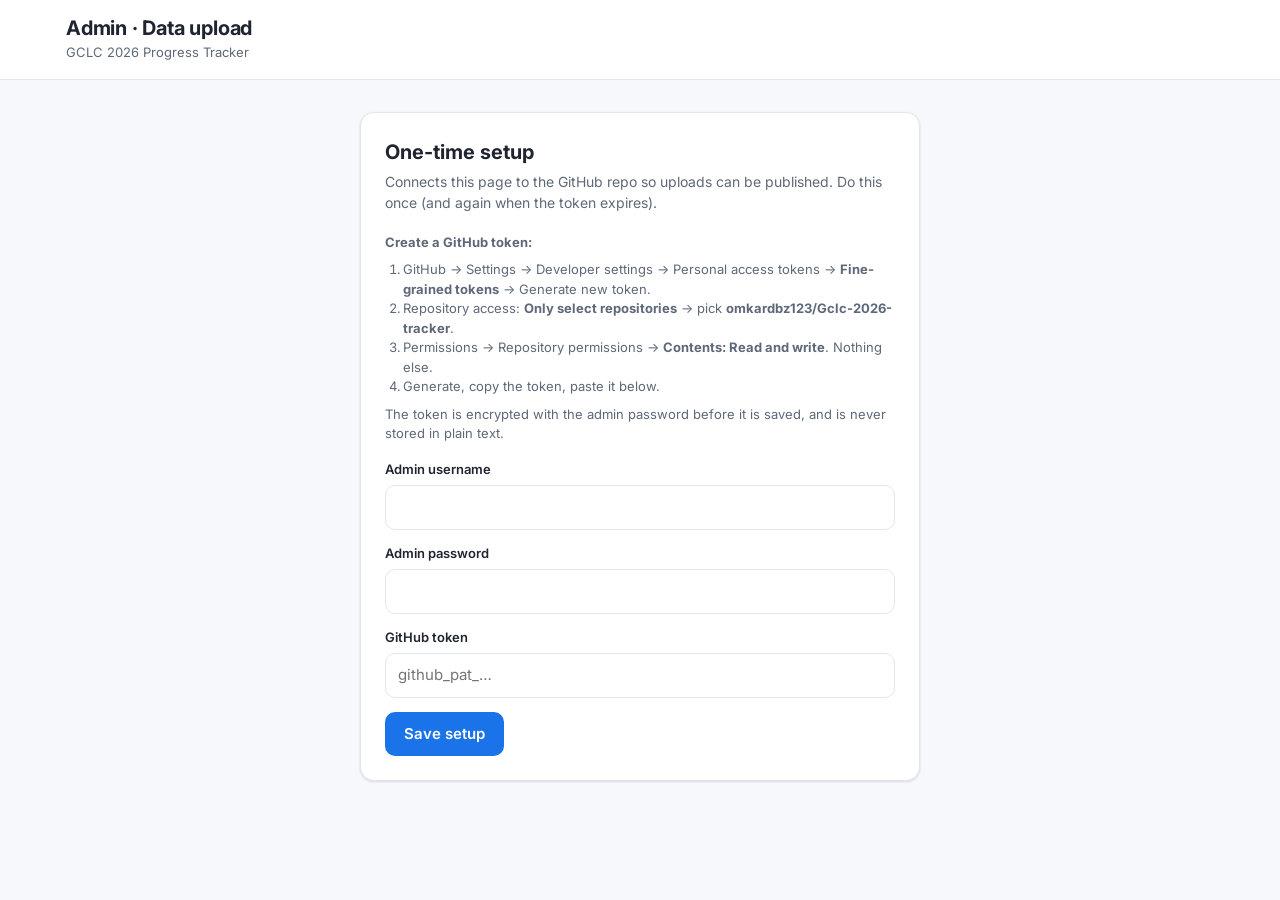
==== admin/index.html @ 025a4dfa "GCLC 2026 progress tracker: public leaderboard and admin CSV upload Co-Authored-By: Claude Opus 5.5 " ====
<!doctype html>
<html lang="en">
<head>
  <meta charset="utf-8">
  <meta name="viewport" content="width=device-width, initial-scale=1">
  <meta name="robots" content="noindex, nofollow">
  <title>GCLC Admin</title>
  <link rel="preconnect" href="https://fonts.googleapis.com">
  <link href="https://fonts.googleapis.com/css2?family=Inter:wght@400;500;600;700&display=swap" rel="stylesheet">
  <link rel="stylesheet" href="../styles.css">
  <style>
    .panel { max-width: 560px; margin: 32px auto; background: var(--surface); border: 1px solid var(--line); border-radius: var(--radius); box-shadow: var(--shadow); padding: 24px; }
    .panel.wide { max-width: 960px; }
    .panel h2 { margin: 0 0 4px; font-size: 20px; }
    .panel .lead { margin: 0 0 20px; color: var(--muted); font-size: 14px; }
    .msg { padding: 10px 12px; border-radius: 10px; font-size: 14px; margin: 12px 0; }
    .msg.err { background: var(--bad-soft); color: var(--bad); }
    .msg.ok { background: var(--good-soft); color: var(--good); }
    .msg.info { background: var(--accent-soft); color: var(--accent); }
    .msg.warn { background: var(--warn-soft); color: var(--warn); }
    .drop { border: 2px dashed var(--line); border-radius: var(--radius); padding: 28px 16px; text-align: center; color: var(--muted); cursor: pointer; transition: border-color .15s, background .15s; }
    .drop.over, .drop:hover { border-color: var(--accent); background: var(--accent-soft); }
    .drop strong { color: var(--text); display: block; font-size: 16px; margin-bottom: 4px; }
    .files { list-style: none; padding: 0; margin: 14px 0 0; }
    .files li { display: flex; justify-content: space-between; gap: 10px; padding: 8px 0; border-bottom: 1px solid var(--line); font-size: 14px; }
    .files li:last-child { border-bottom: 0; }
    .files .bad { color: var(--bad); }
    .summary { display: grid; grid-template-columns: repeat(3, 1fr); gap: 10px; margin: 16px 0; }
    .summary .stat { padding: 10px 12px; box-shadow: none; }
    .summary .stat .v { font-size: 20px; }
    .row { display: flex; gap: 10px; align-items: center; flex-wrap: wrap; }
    .spacer { flex: 1; }
    .preview { margin-top: 12px; }
    .preview td, .preview th { font-size: 13px; padding: 7px 10px; }
    .preview th { cursor: default; }
    .help { font-size: 13px; color: var(--muted); }
    .help ol { padding-left: 18px; margin: 8px 0; }
    .linkbtn { background: none; border: 0; color: var(--accent); font: inherit; cursor: pointer; padding: 0; font-size: 13px; }
    @media (max-width: 600px) { .summary { grid-template-columns: 1fr 1fr; } .panel { margin: 16px auto; padding: 18px; } }
  </style>
</head>
<body>
  <header class="top">
    <div class="wrap">
      <img class="logo" src="../assets/logo.png" alt="GDG on Campus logo" onerror="this.hidden=true">
      <div class="brand"><h1>Admin · Data upload</h1><p id="subtitle"></p></div>
    </div>
  </header>

  <main class="wrap">
    <!-- Login -->
    <section class="panel" id="login" hidden>
      <h2>Sign in</h2>
      <p class="lead">Organizers only.</p>
      <form id="login-form" autocomplete="on">
        <label class="field"><span>Username</span><input type="text" id="l-user" autocomplete="username" required></label>
        <label class="field"><span>Password</span><input type="password" id="l-pass" autocomplete="current-password" required></label>
        <div id="login-msg"></div>
        <div class="row"><button class="btn" type="submit" id="l-btn">Sign in</button><span class="spacer"></span><button type="button" class="linkbtn" id="to-setup">Reset login / token</button></div>
      </form>
    </section>

    <!-- One-time setup -->
    <section class="panel" id="setup" hidden>
      <h2>One-time setup</h2>
      <p class="lead">Connects this page to the GitHub repo so uploads can be published. Do this once (and again when the token expires).</p>
      <div class="help">
        <strong>Create a GitHub token:</strong>
        <ol>
          <li>GitHub → Settings → Developer settings → Personal access tokens → <b>Fine-grained tokens</b> → Generate new token.</li>
          <li>Repository access: <b>Only select repositories</b> → pick <b id="repo-name"></b>.</li>
          <li>Permissions → Repository permissions → <b>Contents: Read and write</b>. Nothing else.</li>
          <li>Generate, copy the token, paste it below.</li>
        </ol>
        The token is encrypted with the admin password before it is saved, and is never stored in plain text.
      </div>
      <form id="setup-form" style="margin-top:16px">
        <label class="field"><span>Admin username</span><input type="text" id="s-user" required></label>
        <label class="field"><span>Admin password</span><input type="password" id="s-pass" autocomplete="new-password" required></label>
        <label class="field"><span>GitHub token</span><input type="password" id="s-token" autocomplete="off" placeholder="github_pat_…" required></label>
        <div id="setup-msg"></div>
        <div class="row"><button class="btn" type="submit" id="s-btn">Save setup</button><span class="spacer"></span><button type="button" class="linkbtn" id="to-login" hidden>Back to sign in</button></div>
      </form>
    </section>

    <!-- Upload -->
    <section class="panel wide" id="upload" hidden>
      <div class="row" style="margin-bottom:6px">
        <h2 style="margin:0">Upload today's CSV</h2><span class="spacer"></span>
        <a class="linkbtn" href="../" target="_blank" rel="noopener">View site ↗</a>
        <button class="btn secondary" id="logout" type="button">Sign out</button>
      </div>
      <p class="lead" id="current">Checking published data…</p>

      <input type="file" id="file" accept=".csv,text/csv" multiple hidden>
      <div class="drop" id="drop" tabindex="0" role="button">
        <strong>Drop CSV file(s) here or tap to choose</strong>
        Uploading several files at once merges them. The same participant is never counted twice.
      </div>
      <ul class="files" id="files"></ul>

      <div id="result" hidden>
        <div class="summary">
          <div class="stat"><div class="k">Participants</div><div class="v" id="r-rows">0</div></div>
          <div class="stat"><div class="k">Duplicates merged</div><div class="v" id="r-dups">0</div></div>
          <div class="stat"><div class="k">Columns</div><div class="v" id="r-cols">0</div></div>
        </div>
        <div id="r-notes"></div>
        <div class="card preview"><div class="scroller"><table><thead><tr id="p-head"></tr></thead><tbody id="p-body"></tbody></table></div></div>
        <div class="row" style="margin-top:16px">
          <button class="btn" id="publish" type="button">Publish to site</button>
          <button class="btn secondary" id="clear" type="button">Clear</button>
        </div>
      </div>
      <div id="pub-msg"></div>
    </section>
  </main>

  <script src="https://cdnjs.cloudflare.com/ajax/libs/PapaParse/5.4.1/papaparse.min.js"></script>
  <script src="../js/config.js"></script>
  <script src="../js/csv-core.js"></script>
  <script src="admin.js"></script>
</body>
</html>
---- styles.css ----
:root {
  --bg: #f6f8fb;
  --surface: #ffffff;
  --surface-2: #f1f4f9;
  --text: #1f2430;
  --muted: #5f6878;
  --line: #e2e7ef;
  --accent: #1a73e8;
  --accent-soft: #e8f0fe;
  --good: #188038;
  --good-soft: #e6f4ea;
  --warn: #b06000;
  --warn-soft: #fef7e0;
  --bad: #c5221f;
  --bad-soft: #fce8e6;
  --gold: #f2b600;
  --shadow: 0 1px 2px rgba(16, 24, 40, .06), 0 1px 3px rgba(16, 24, 40, .08);
  --radius: 14px;
  color-scheme: light;
}
@media (prefers-color-scheme: dark) {
  :root:not([data-theme="light"]) {
    --bg: #0f1218; --surface: #171b23; --surface-2: #1e232d; --text: #e8eaf0; --muted: #9aa3b2;
    --line: #2a303c; --accent: #8ab4f8; --accent-soft: #1c2b44; --good: #81c995; --good-soft: #17301f;
    --warn: #fdd663; --warn-soft: #3a3018; --bad: #f28b82; --bad-soft: #3b1d1b;
    --shadow: 0 1px 2px rgba(0,0,0,.4); color-scheme: dark;
  }
}
:root[data-theme="dark"] {
  --bg: #0f1218; --surface: #171b23; --surface-2: #1e232d; --text: #e8eaf0; --muted: #9aa3b2;
  --line: #2a303c; --accent: #8ab4f8; --accent-soft: #1c2b44; --good: #81c995; --good-soft: #17301f;
  --warn: #fdd663; --warn-soft: #3a3018; --bad: #f28b82; --bad-soft: #3b1d1b;
  --shadow: 0 1px 2px rgba(0,0,0,.4); color-scheme: dark;
}

* { box-sizing: border-box; }
html, body { margin: 0; }
body {
  background: var(--bg);
  color: var(--text);
  font: 15px/1.5 "Inter", system-ui, -apple-system, "Segoe UI", Roboto, sans-serif;
  -webkit-font-smoothing: antialiased;
}
a { color: var(--accent); }
.wrap { max-width: 1180px; margin: 0 auto; padding: 0 16px; }

/* Header */
.top { background: var(--surface); border-bottom: 1px solid var(--line); }
.top .wrap { display: flex; align-items: center; gap: 14px; padding-top: 16px; padding-bottom: 16px; }
.logo { height: 40px; width: auto; display: block; }
.logo[hidden] { display: none; }
.brand h1 { font-size: 20px; line-height: 1.25; margin: 0; font-weight: 700; letter-spacing: -.01em; }
.brand p { margin: 2px 0 0; color: var(--muted); font-size: 13px; }

/* Stats */
.stats { display: grid; grid-template-columns: repeat(4, 1fr); gap: 12px; margin: 20px 0 16px; }
.stat { background: var(--surface); border: 1px solid var(--line); border-radius: var(--radius); padding: 14px 16px; box-shadow: var(--shadow); }
.stat .k { color: var(--muted); font-size: 12px; text-transform: uppercase; letter-spacing: .04em; font-weight: 600; }
.stat .v { font-size: 26px; font-weight: 700; margin-top: 2px; font-variant-numeric: tabular-nums; }
.stat .v.small { font-size: 16px; font-weight: 600; margin-top: 8px; }

.notice { background: var(--warn-soft); color: var(--warn); border-radius: 10px; padding: 10px 14px; font-size: 14px; margin-bottom: 12px; }
.notice[hidden] { display: none; }

/* Toolbar */
.toolbar { display: flex; gap: 10px; align-items: center; margin-bottom: 12px; flex-wrap: wrap; }
.search { flex: 1 1 260px; position: relative; }
.search input {
  width: 100%; padding: 11px 14px 11px 38px; border-radius: 10px; border: 1px solid var(--line);
  background: var(--surface); color: var(--text); font: inherit; outline: none;
}
.search input:focus { border-color: var(--accent); box-shadow: 0 0 0 3px var(--accent-soft); }
.search svg { position: absolute; left: 12px; top: 50%; transform: translateY(-50%); color: var(--muted); }
.count { color: var(--muted); font-size: 13px; }

/* Table */
.card { background: var(--surface); border: 1px solid var(--line); border-radius: var(--radius); box-shadow: var(--shadow); overflow: hidden; }
.scroller { overflow-x: auto; -webkit-overflow-scrolling: touch; }
table { border-collapse: collapse; width: 100%; font-size: 14px; }
thead th {
  position: sticky; top: 0; background: var(--surface-2); text-align: left; font-weight: 600;
  font-size: 12px; text-transform: uppercase; letter-spacing: .03em; color: var(--muted);
  padding: 10px 12px; border-bottom: 1px solid var(--line); white-space: nowrap; cursor: pointer; user-select: none;
}
thead th:hover { color: var(--text); }
thead th .arrow { opacity: .35; margin-left: 4px; }
thead th.sorted .arrow { opacity: 1; color: var(--accent); }
tbody td { padding: 10px 12px; border-bottom: 1px solid var(--line); vertical-align: top; }
tbody tr:last-child td { border-bottom: 0; }
tbody tr:hover { background: var(--surface-2); }
td.num, th.num { text-align: right; font-variant-numeric: tabular-nums; }
td.rank { color: var(--muted); font-variant-numeric: tabular-nums; width: 44px; }
td.rank.top { font-weight: 700; color: var(--text); }
td.rank .medal { display: inline-block; width: 22px; height: 22px; border-radius: 50%; text-align: center; line-height: 22px; font-size: 12px; font-weight: 700; color: #fff; }
.m1 { background: #d4a106; } .m2 { background: #8e9aab; } .m3 { background: #b06d3b; }
td.name { font-weight: 600; white-space: nowrap; }
thead th.num { text-align: right; }
.pill { display: inline-block; padding: 2px 9px; border-radius: 999px; font-size: 12px; font-weight: 600; background: var(--surface-2); color: var(--muted); white-space: nowrap; }
.pill.good { background: var(--good-soft); color: var(--good); }
.pill.warn { background: var(--warn-soft); color: var(--warn); }
.pill.bad { background: var(--bad-soft); color: var(--bad); }
details summary { cursor: pointer; color: var(--accent); font-size: 13px; white-space: nowrap; }
details[open] summary { margin-bottom: 6px; }
.long { max-width: 420px; color: var(--muted); font-size: 13px; }
.empty, .status-msg { padding: 40px 16px; text-align: center; color: var(--muted); }

footer { color: var(--muted); font-size: 12px; padding: 24px 0 40px; text-align: center; }

/* Buttons / forms (used by admin) */
.btn {
  display: inline-flex; align-items: center; justify-content: center; gap: 8px; padding: 10px 18px;
  border-radius: 10px; border: 1px solid transparent; background: var(--accent); color: #fff;
  font: inherit; font-weight: 600; cursor: pointer;
}
.btn:disabled { opacity: .5; cursor: not-allowed; }
.btn.secondary { background: var(--surface); color: var(--text); border-color: var(--line); }
.field { display: block; margin-bottom: 14px; }
.field span { display: block; font-size: 13px; font-weight: 600; margin-bottom: 6px; }
.field input[type=text], .field input[type=password] {
  width: 100%; padding: 10px 12px; border-radius: 10px; border: 1px solid var(--line);
  background: var(--surface); color: var(--text); font: inherit;
}
.field input:focus { outline: none; border-color: var(--accent); box-shadow: 0 0 0 3px var(--accent-soft); }

@media (max-width: 760px) {
  .stats { grid-template-columns: repeat(2, 1fr); }
  .brand h1 { font-size: 17px; }
  .logo { height: 32px; }
  .stat .v { font-size: 22px; }
}
@media (prefers-color-scheme: dark) {
  :root:not([data-theme="light"]) .btn:not(.secondary) { color: #0f1218; }
}
:root[data-theme="dark"] .btn:not(.secondary) { color: #0f1218; }
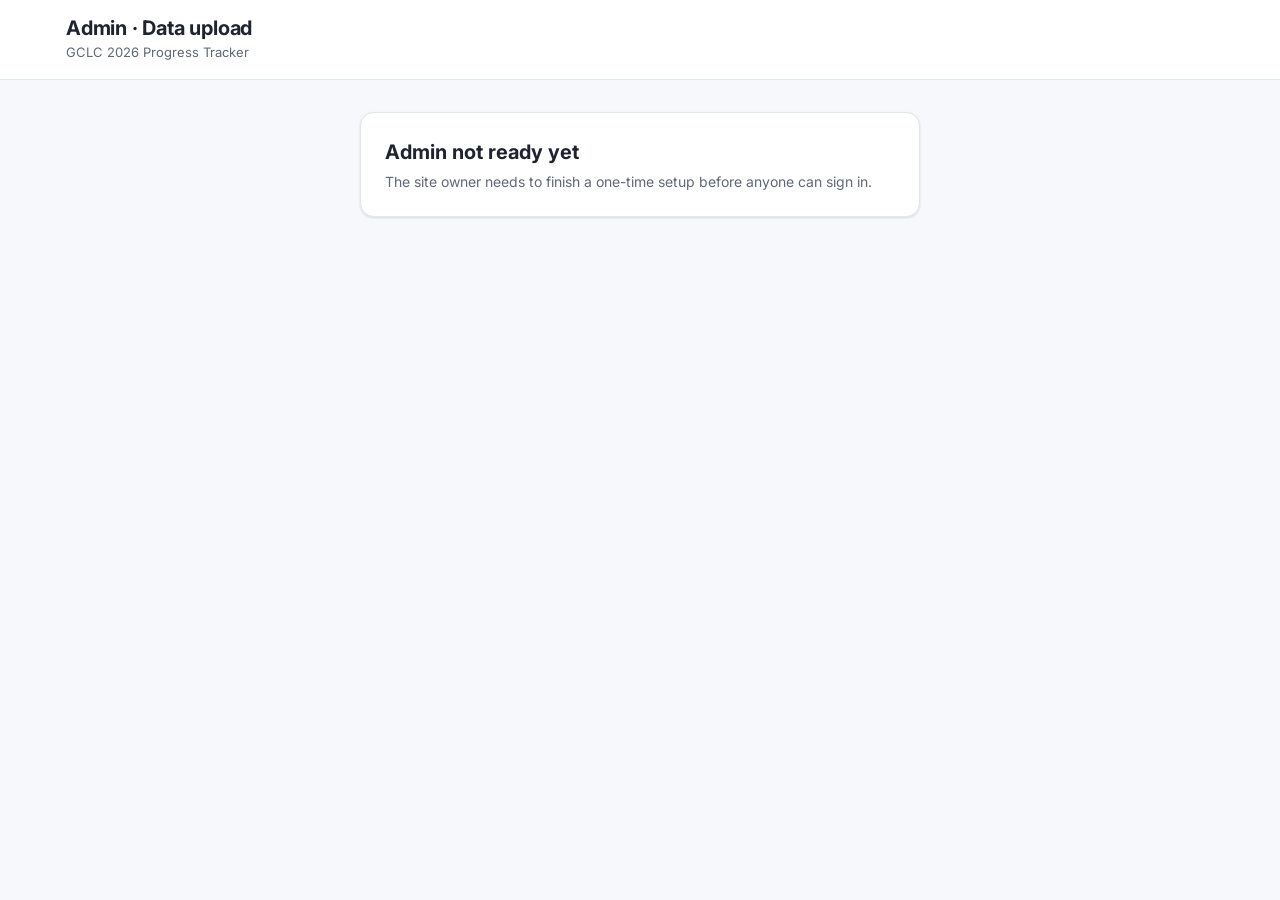
==== commit b3cabf1c: "Admin login shows only username and password; token setup moved to hidden /admin/setup Co-Authored-B" ====
--- a/admin/index.html
+++ b/admin/index.html
@@ -7,7 +7,7 @@
   <title>GCLC Admin</title>
   <link rel="preconnect" href="https://fonts.googleapis.com">
   <link href="https://fonts.googleapis.com/css2?family=Inter:wght@400;500;600;700&display=swap" rel="stylesheet">
-  <link rel="stylesheet" href="../styles.css">
+  <link rel="stylesheet" href="../styles.css?v=20261102c">
   <style>
     .panel { max-width: 560px; margin: 32px auto; background: var(--surface); border: 1px solid var(--line); border-radius: var(--radius); box-shadow: var(--shadow); padding: 24px; }
     .panel.wide { max-width: 960px; }
@@ -56,31 +56,14 @@
         <label class="field"><span>Username</span><input type="text" id="l-user" autocomplete="username" required></label>
         <label class="field"><span>Password</span><input type="password" id="l-pass" autocomplete="current-password" required></label>
         <div id="login-msg"></div>
-        <div class="row"><button class="btn" type="submit" id="l-btn">Sign in</button><span class="spacer"></span><button type="button" class="linkbtn" id="to-setup">Reset login / token</button></div>
+        <div class="row"><button class="btn" type="submit" id="l-btn">Sign in</button></div>
       </form>
     </section>
 
-    <!-- One-time setup -->
-    <section class="panel" id="setup" hidden>
-      <h2>One-time setup</h2>
-      <p class="lead">Connects this page to the GitHub repo so uploads can be published. Do this once (and again when the token expires).</p>
-      <div class="help">
-        <strong>Create a GitHub token:</strong>
-        <ol>
-          <li>GitHub → Settings → Developer settings → Personal access tokens → <b>Fine-grained tokens</b> → Generate new token.</li>
-          <li>Repository access: <b>Only select repositories</b> → pick <b id="repo-name"></b>.</li>
-          <li>Permissions → Repository permissions → <b>Contents: Read and write</b>. Nothing else.</li>
-          <li>Generate, copy the token, paste it below.</li>
-        </ol>
-        The token is encrypted with the admin password before it is saved, and is never stored in plain text.
-      </div>
-      <form id="setup-form" style="margin-top:16px">
-        <label class="field"><span>Admin username</span><input type="text" id="s-user" required></label>
-        <label class="field"><span>Admin password</span><input type="password" id="s-pass" autocomplete="new-password" required></label>
-        <label class="field"><span>GitHub token</span><input type="password" id="s-token" autocomplete="off" placeholder="github_pat_…" required></label>
-        <div id="setup-msg"></div>
-        <div class="row"><button class="btn" type="submit" id="s-btn">Save setup</button><span class="spacer"></span><button type="button" class="linkbtn" id="to-login" hidden>Back to sign in</button></div>
-      </form>
+    <!-- Shown only before the one-time setup has been done -->
+    <section class="panel" id="notready" hidden>
+      <h2>Admin not ready yet</h2>
+      <p class="lead" style="margin:0">The site owner needs to finish a one-time setup before anyone can sign in.</p>
     </section>
 
     <!-- Upload -->
@@ -117,8 +100,8 @@
   </main>
 
   <script src="https://cdnjs.cloudflare.com/ajax/libs/PapaParse/5.4.1/papaparse.min.js"></script>
-  <script src="../js/config.js"></script>
-  <script src="../js/csv-core.js"></script>
-  <script src="admin.js"></script>
+  <script src="../js/config.js?v=20261102c"></script>
+  <script src="../js/csv-core.js?v=20261102c"></script>
+  <script src="admin.js?v=20261102c"></script>
 </body>
 </html>
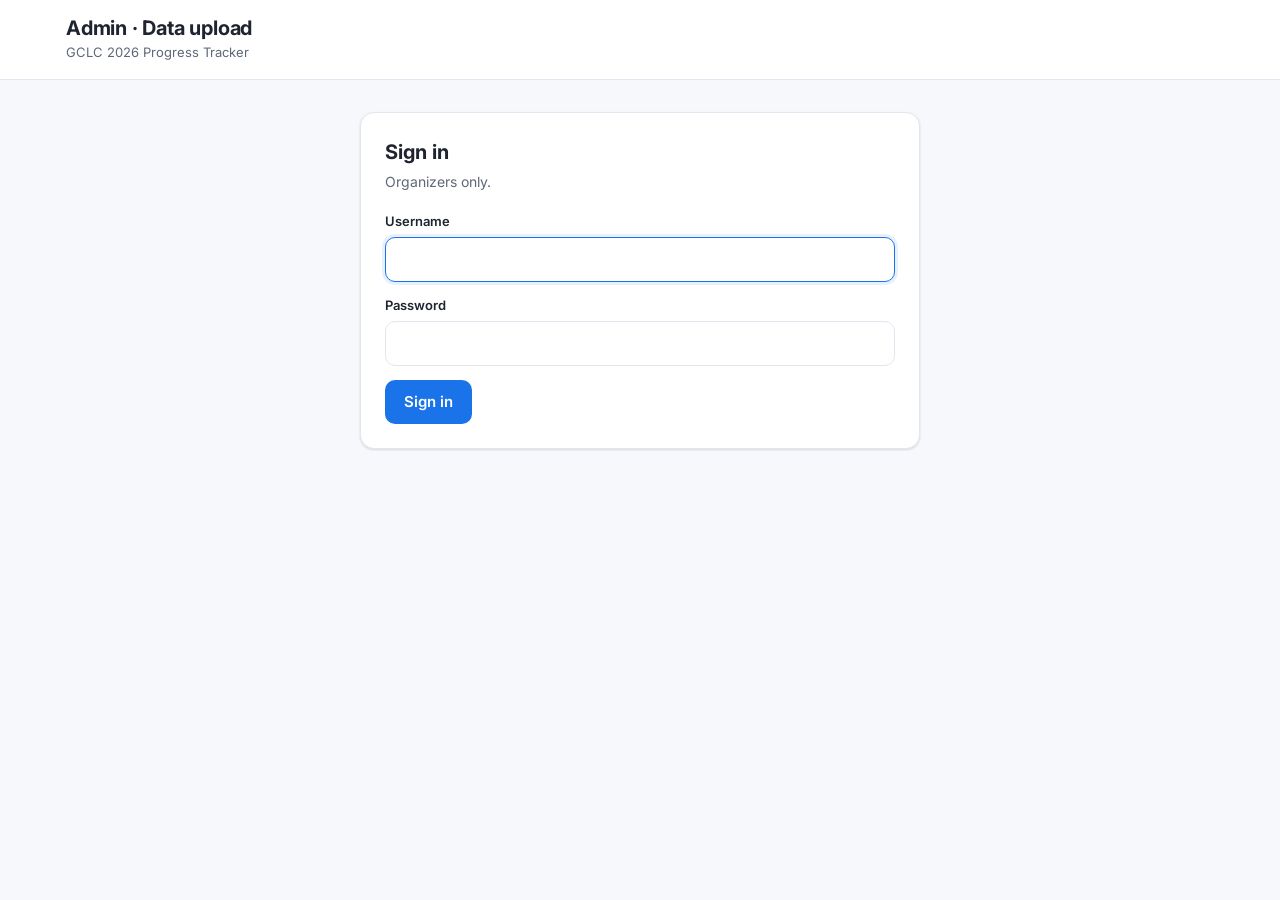
==== commit 5c64c4c4: "Support the real Skills Boost export: Excel upload, hide access codes and stray emails, milestones C" ====
--- a/admin/index.html
+++ b/admin/index.html
@@ -7,7 +7,7 @@
   <title>GCLC Admin</title>
   <link rel="preconnect" href="https://fonts.googleapis.com">
   <link href="https://fonts.googleapis.com/css2?family=Inter:wght@400;500;600;700&display=swap" rel="stylesheet">
-  <link rel="stylesheet" href="../styles.css?v=20261102c">
+  <link rel="stylesheet" href="../styles.css?v=20261103a">
   <style>
     .panel { max-width: 560px; margin: 32px auto; background: var(--surface); border: 1px solid var(--line); border-radius: var(--radius); box-shadow: var(--shadow); padding: 24px; }
     .panel.wide { max-width: 960px; }
@@ -69,15 +69,15 @@
     <!-- Upload -->
     <section class="panel wide" id="upload" hidden>
       <div class="row" style="margin-bottom:6px">
-        <h2 style="margin:0">Upload today's CSV</h2><span class="spacer"></span>
+        <h2 style="margin:0">Upload today's sheet</h2><span class="spacer"></span>
         <a class="linkbtn" href="../" target="_blank" rel="noopener">View site ↗</a>
         <button class="btn secondary" id="logout" type="button">Sign out</button>
       </div>
       <p class="lead" id="current">Checking published data…</p>
 
-      <input type="file" id="file" accept=".csv,text/csv" multiple hidden>
+      <input type="file" id="file" accept=".csv,.xlsx,.xls,text/csv,application/vnd.openxmlformats-officedocument.spreadsheetml.sheet,application/vnd.ms-excel" multiple hidden>
       <div class="drop" id="drop" tabindex="0" role="button">
-        <strong>Drop CSV file(s) here or tap to choose</strong>
+        <strong>Tap to choose the Excel (.xlsx) or CSV file</strong>
         Uploading several files at once merges them. The same participant is never counted twice.
       </div>
       <ul class="files" id="files"></ul>
@@ -100,8 +100,9 @@
   </main>
 
   <script src="https://cdnjs.cloudflare.com/ajax/libs/PapaParse/5.4.1/papaparse.min.js"></script>
-  <script src="../js/config.js?v=20261102c"></script>
-  <script src="../js/csv-core.js?v=20261102c"></script>
-  <script src="admin.js?v=20261102c"></script>
+  <script src="https://cdnjs.cloudflare.com/ajax/libs/xlsx/0.18.5/xlsx.full.min.js"></script>
+  <script src="../js/config.js?v=20261103a"></script>
+  <script src="../js/csv-core.js?v=20261103a"></script>
+  <script src="admin.js?v=20261103a"></script>
 </body>
 </html>
